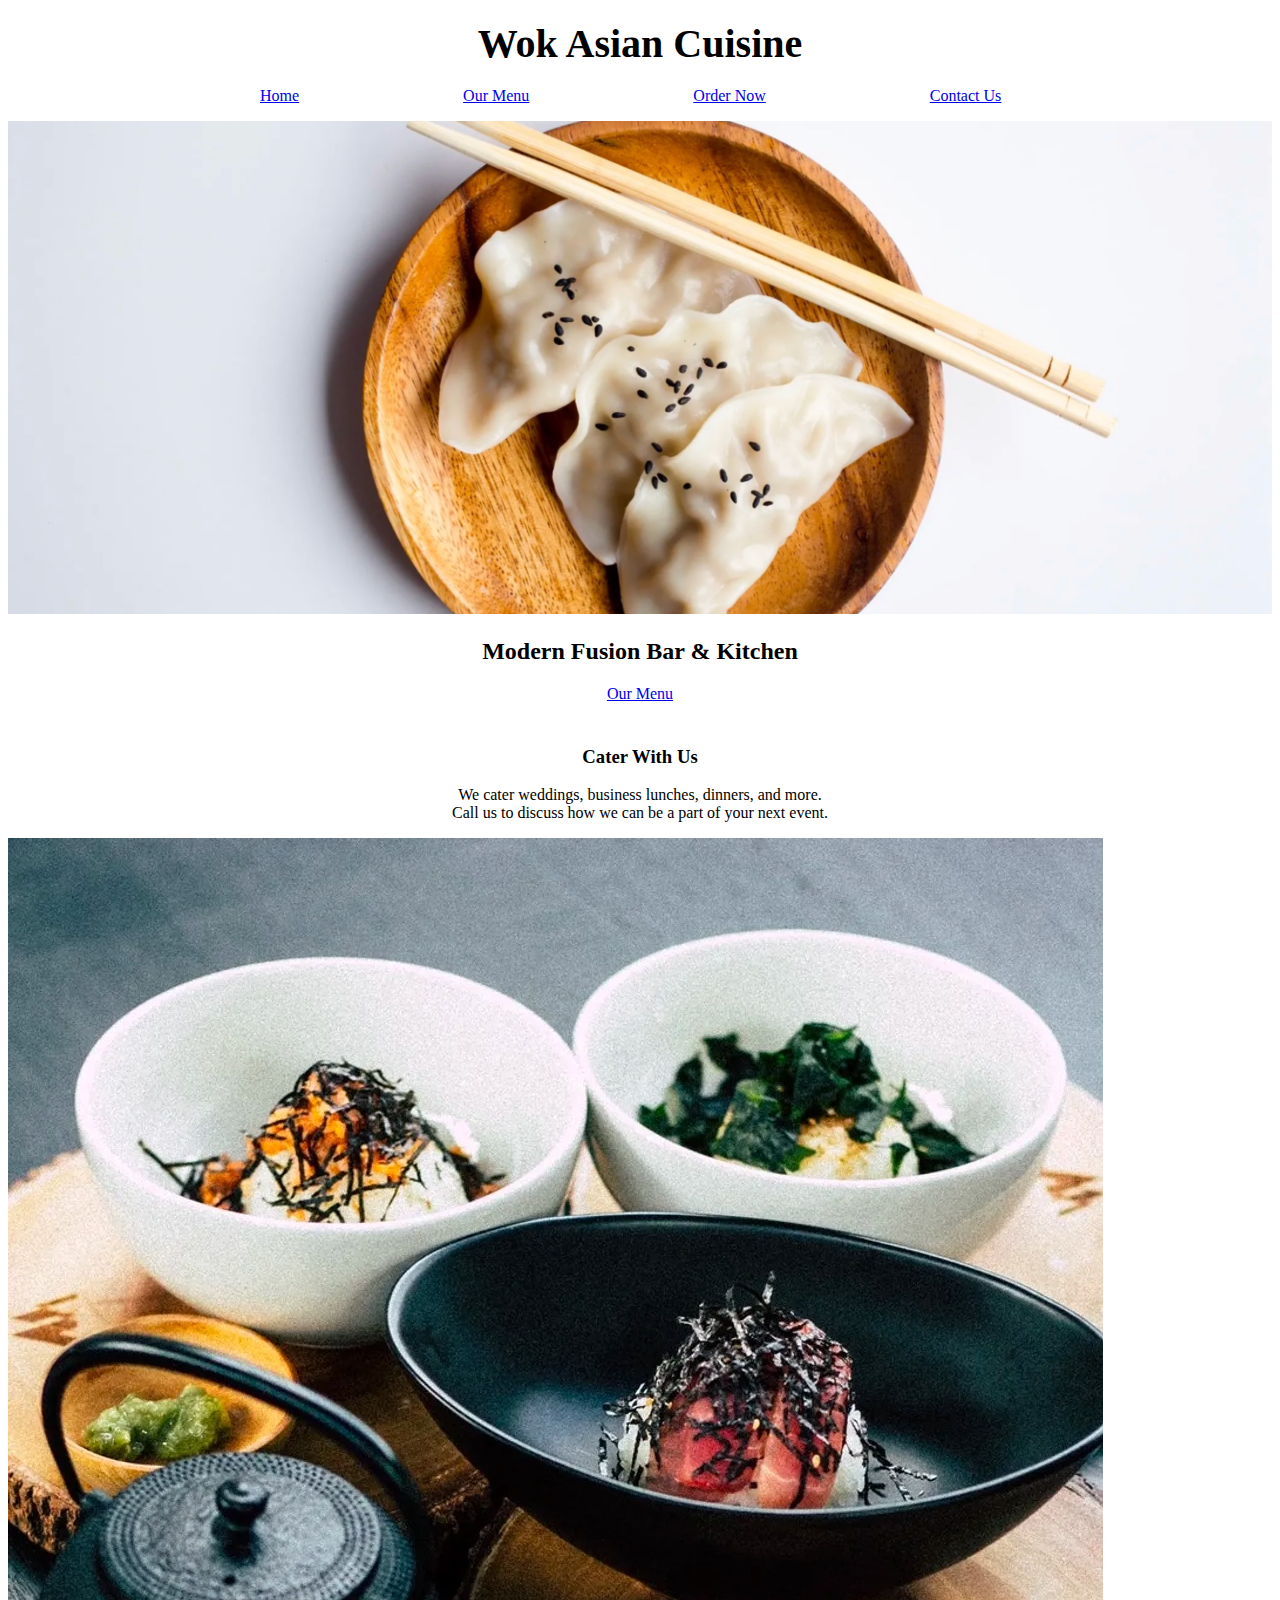
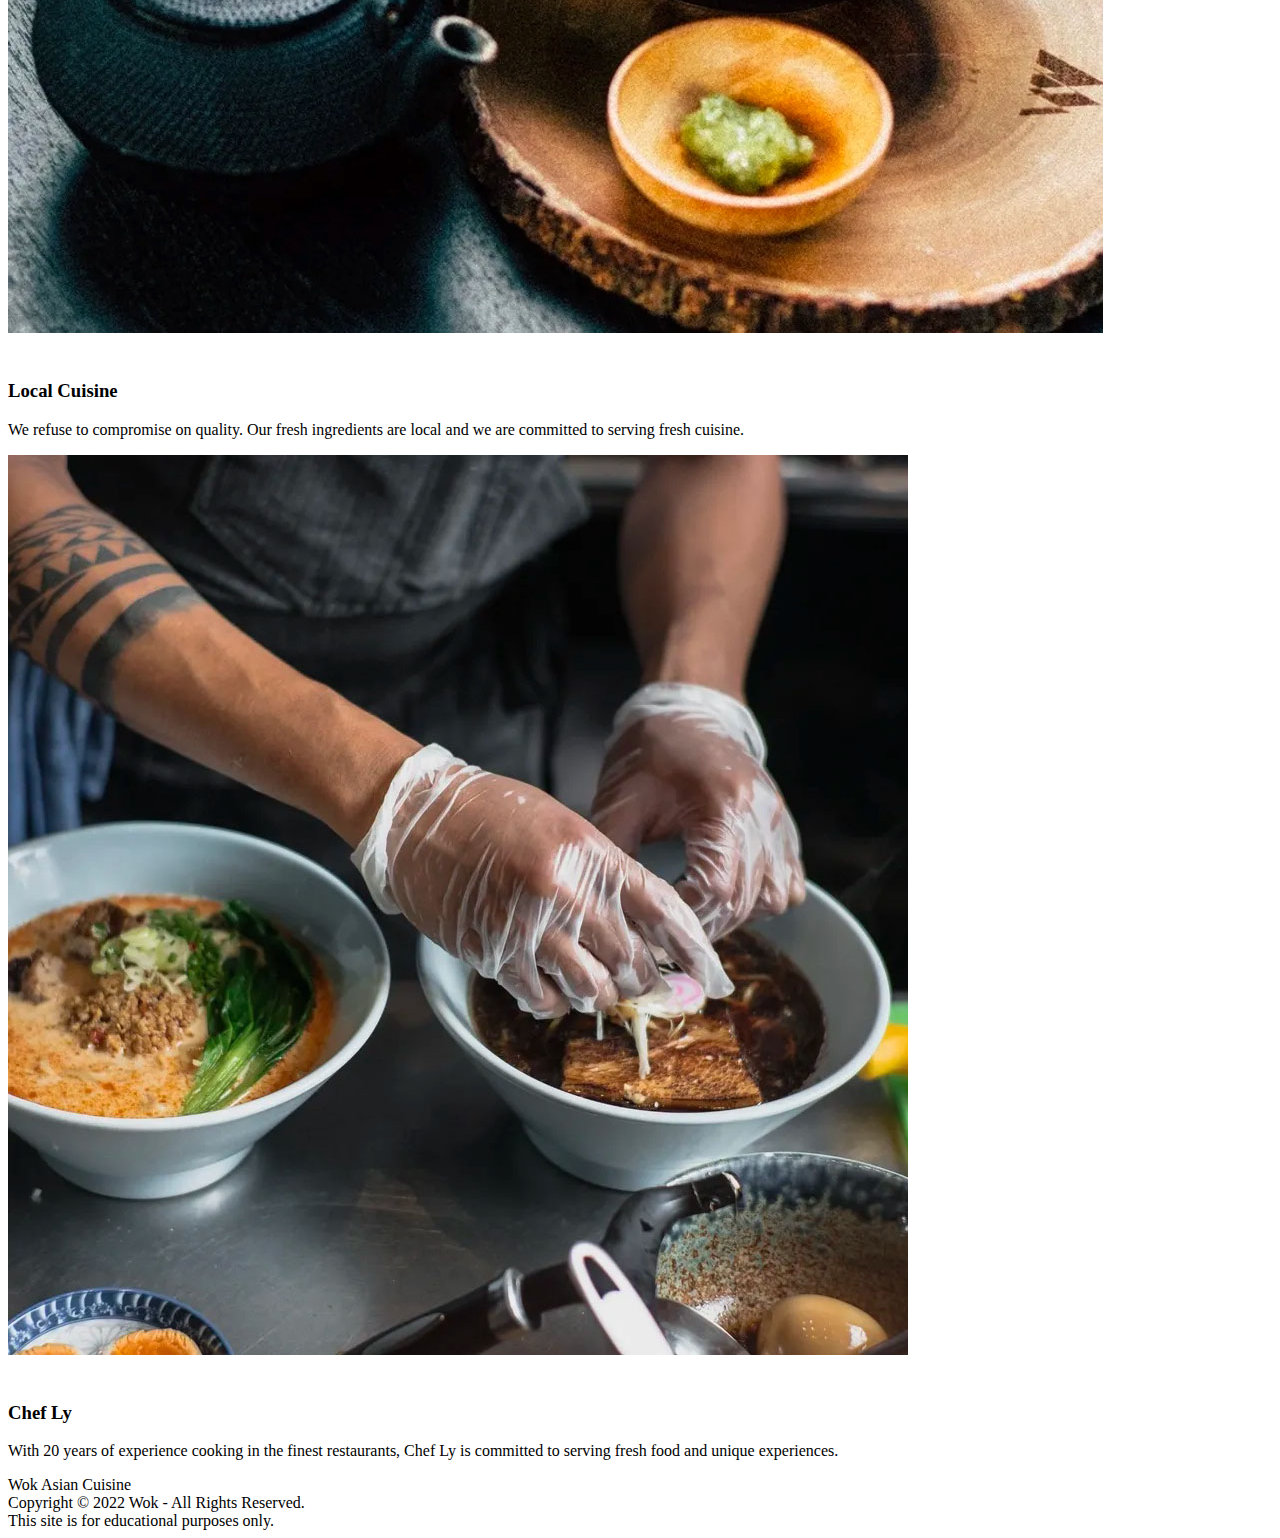
==== index.html @ 91d28e4e "Save Early, Save Often" ====
<!DOCTYPE html>
<html lang="en">
  <head>
    <link rel="stylesheet" href="styles.css" />
    <meta charset="UTF-8" />
    <meta http-equiv="X-UA-Compatible" content="IE=edge" />
    <meta name="viewport" content="width=device-width, initial-scale=1.0" />
    <meta name="author" content="Chris Berry" />
    <title>Wok Asian Cuisine</title>
  </head>
  <body>
    <header>
      <h1 class="centertext">Wok Asian Cuisine</h1>
      <nav>
        <ul>
          <li><a href="index.html">Home</a></li>
          <li><a href="#">Our Menu</a></li>
          <li><a href="#">Order Now</a></li>
          <li><a href="contacts.html">Contact Us</a></li>
        </ul>
      </nav>
    </header>
    <div id="grid-container">
      <main>
        <img
          src="/home-option-1/header-img.png "
          alt="Bowl Of Dumplings"
          id="modernimg"
        />

        <h2 id="modern" class="centertext">Modern Fusion Bar & Kitchen</h2>
        <p id="ourmenu" class="centertext">
          <a href="#" id="menu">Our Menu</a>
        </p>

        <h3 class="centertext">Cater With Us</h3>

        <p class="centertext">
          We cater weddings, business lunches, dinners, and more.
        </p>

        <p class="centertext" id="callus">
          Call us to discuss how we can be a part of your next event.
        </p>
        <section>
          <img
            src="/home-option-1/local.jpg"
            alt="Sushi on serving board"
            id="localimg"
          />
          <h3 id="local">Local Cuisine</h3>
          <p>
            We refuse to compromise on quality. Our fresh ingredients are local
            and we are committed to serving fresh cuisine.
          </p>
        </section>

        <section>
          <img
            src="/home-option-1/chef.jpg"
            alt="Chef flipping dough"
            id="chefimg"
          />
          <h3 id="chef">Chef Ly</h3>
          <p>
            With 20 years of experience cooking in the finest restaurants, Chef
            Ly is committed to serving fresh food and unique experiences.
          </p>
        </section>
      </main>
      <footer>
        Wok Asian Cuisine
        <br />Copyright © 2022 Wok - All Rights Reserved. <br />This site is for
        educational purposes only.
      </footer>
    </div>
  </body>
</html>
---- styles.css ----
* {
  /* border: 1px solid red; */
  font-family: serif;
}

h1 {
  margin: 20px auto;
  width: 330px;
  font-size: 2.5em;
}

nav {
  width: 1000px;
  margin: 0 auto;
}
nav ul li {
  display: inline-block;
  margin: 0px 80px;
}

h2 {
}

#modernimg {
  width: 100%;
}

h3 {
  padding-top: 1.5rem;
}

.centertext {
  text-align: center;
}

#callus {
  margin-top: -16px;
}
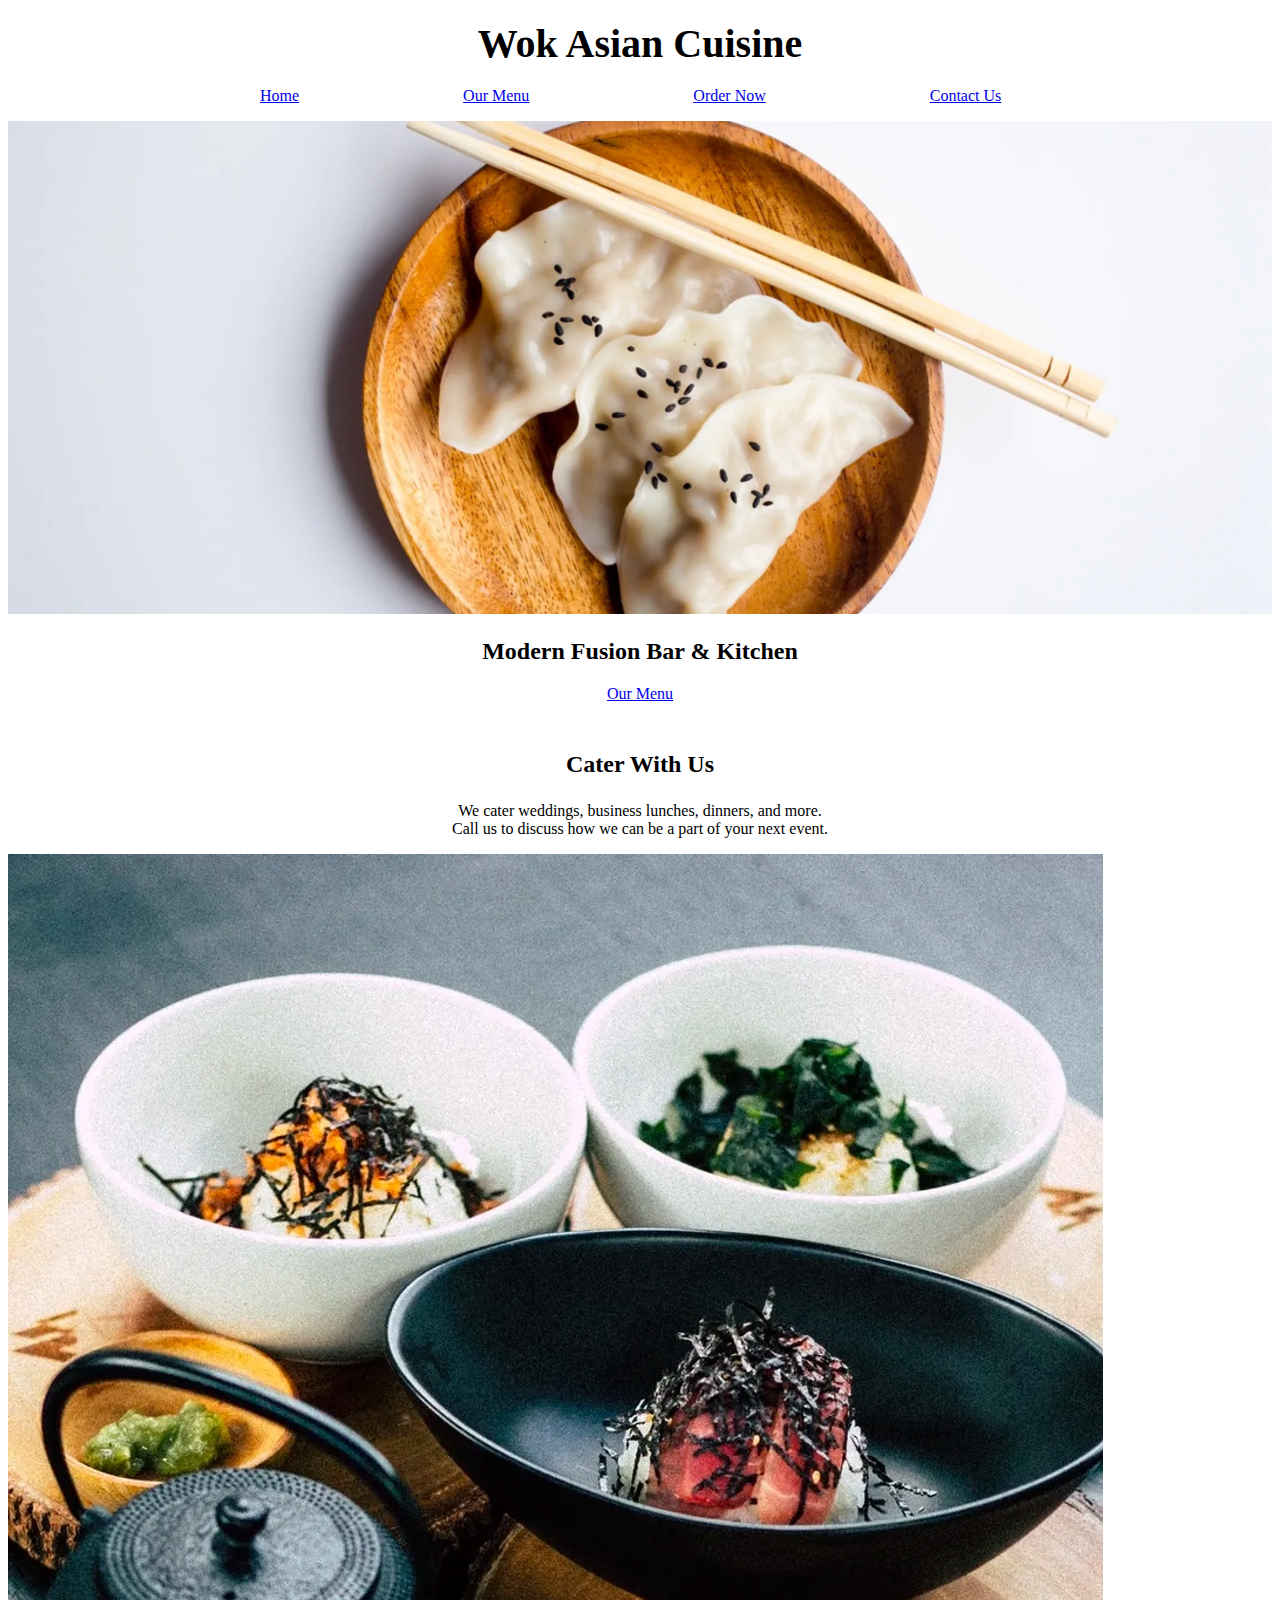
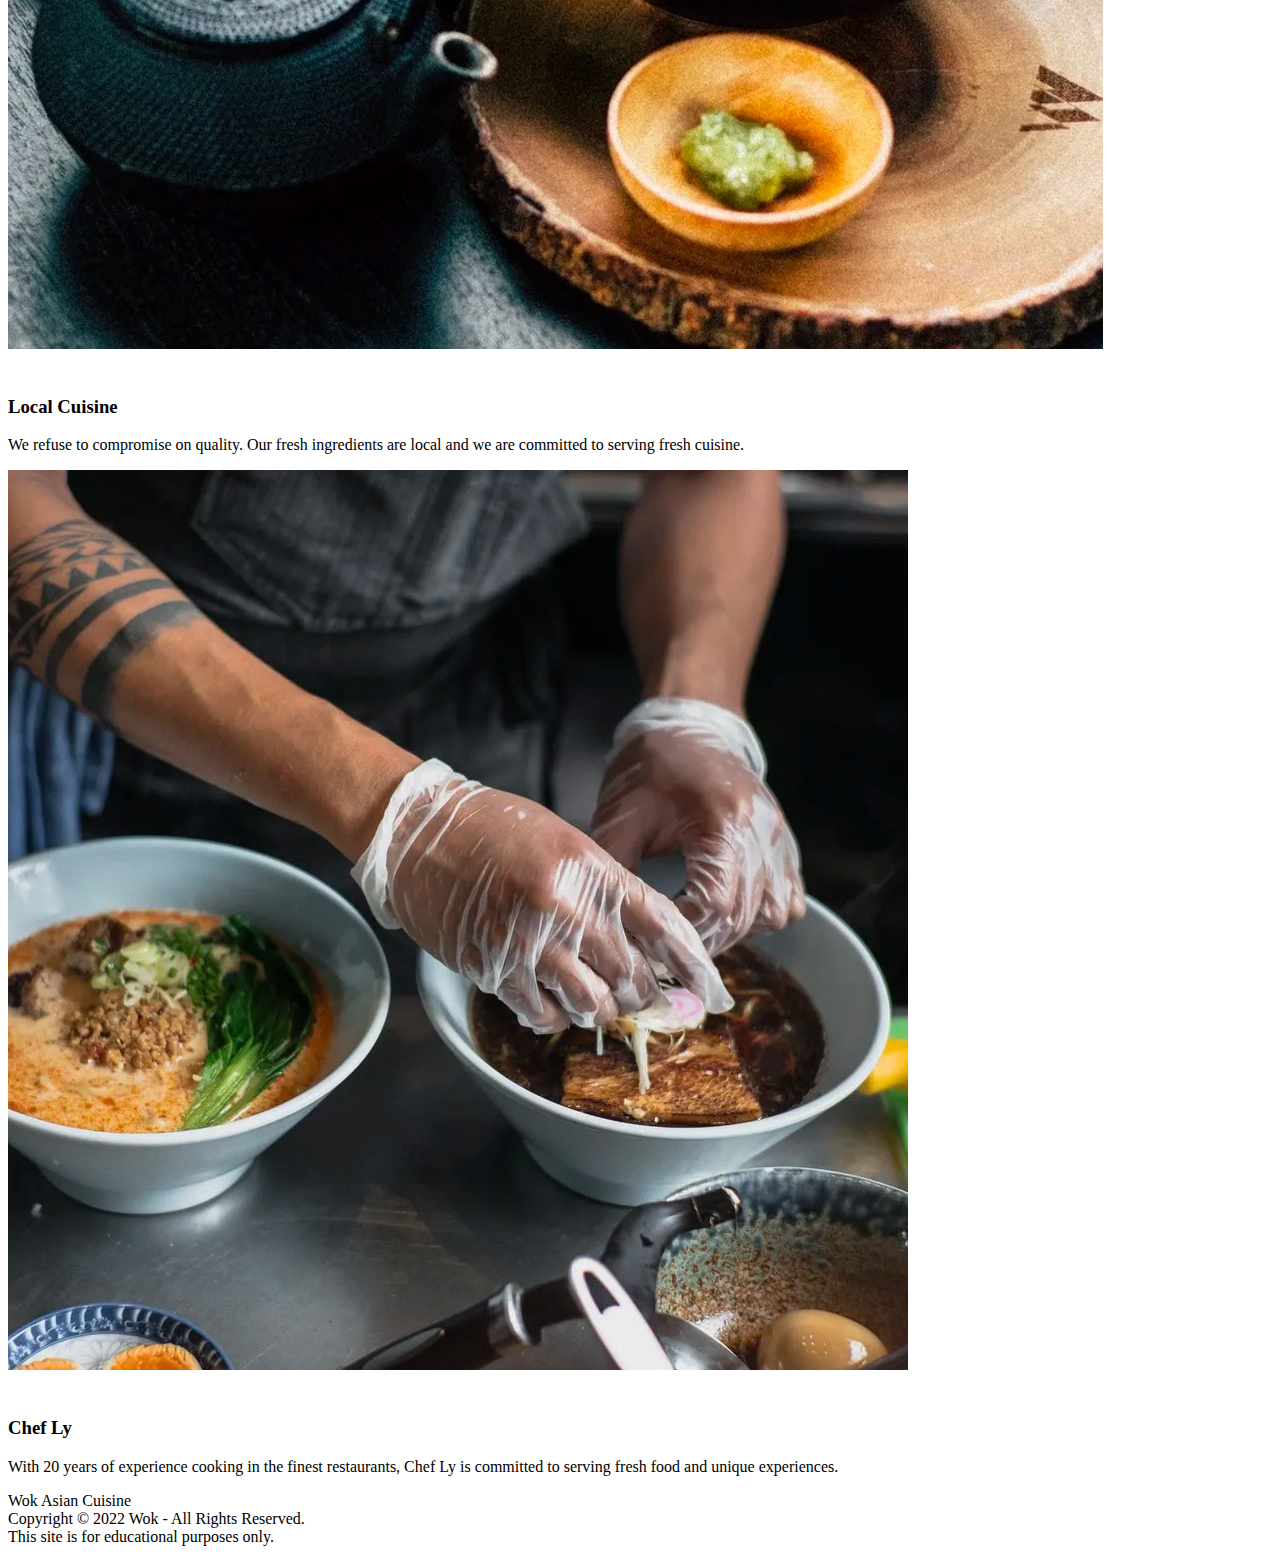
==== commit 6da1b340: "Cater Section Changes" ====
--- a/index.html
+++ b/index.html
@@ -33,7 +33,7 @@
           <a href="#" id="menu">Our Menu</a>
         </p>
 
-        <h3 class="centertext">Cater With Us</h3>
+        <h3 class="centertext" id="catertext">Cater With Us</h3>
 
         <p class="centertext">
           We cater weddings, business lunches, dinners, and more.
--- a/styles.css
+++ b/styles.css
@@ -36,3 +36,7 @@
 #callus {
   margin-top: -16px;
 }
+
+#catertext {
+  font-size: 1.5em;
+}
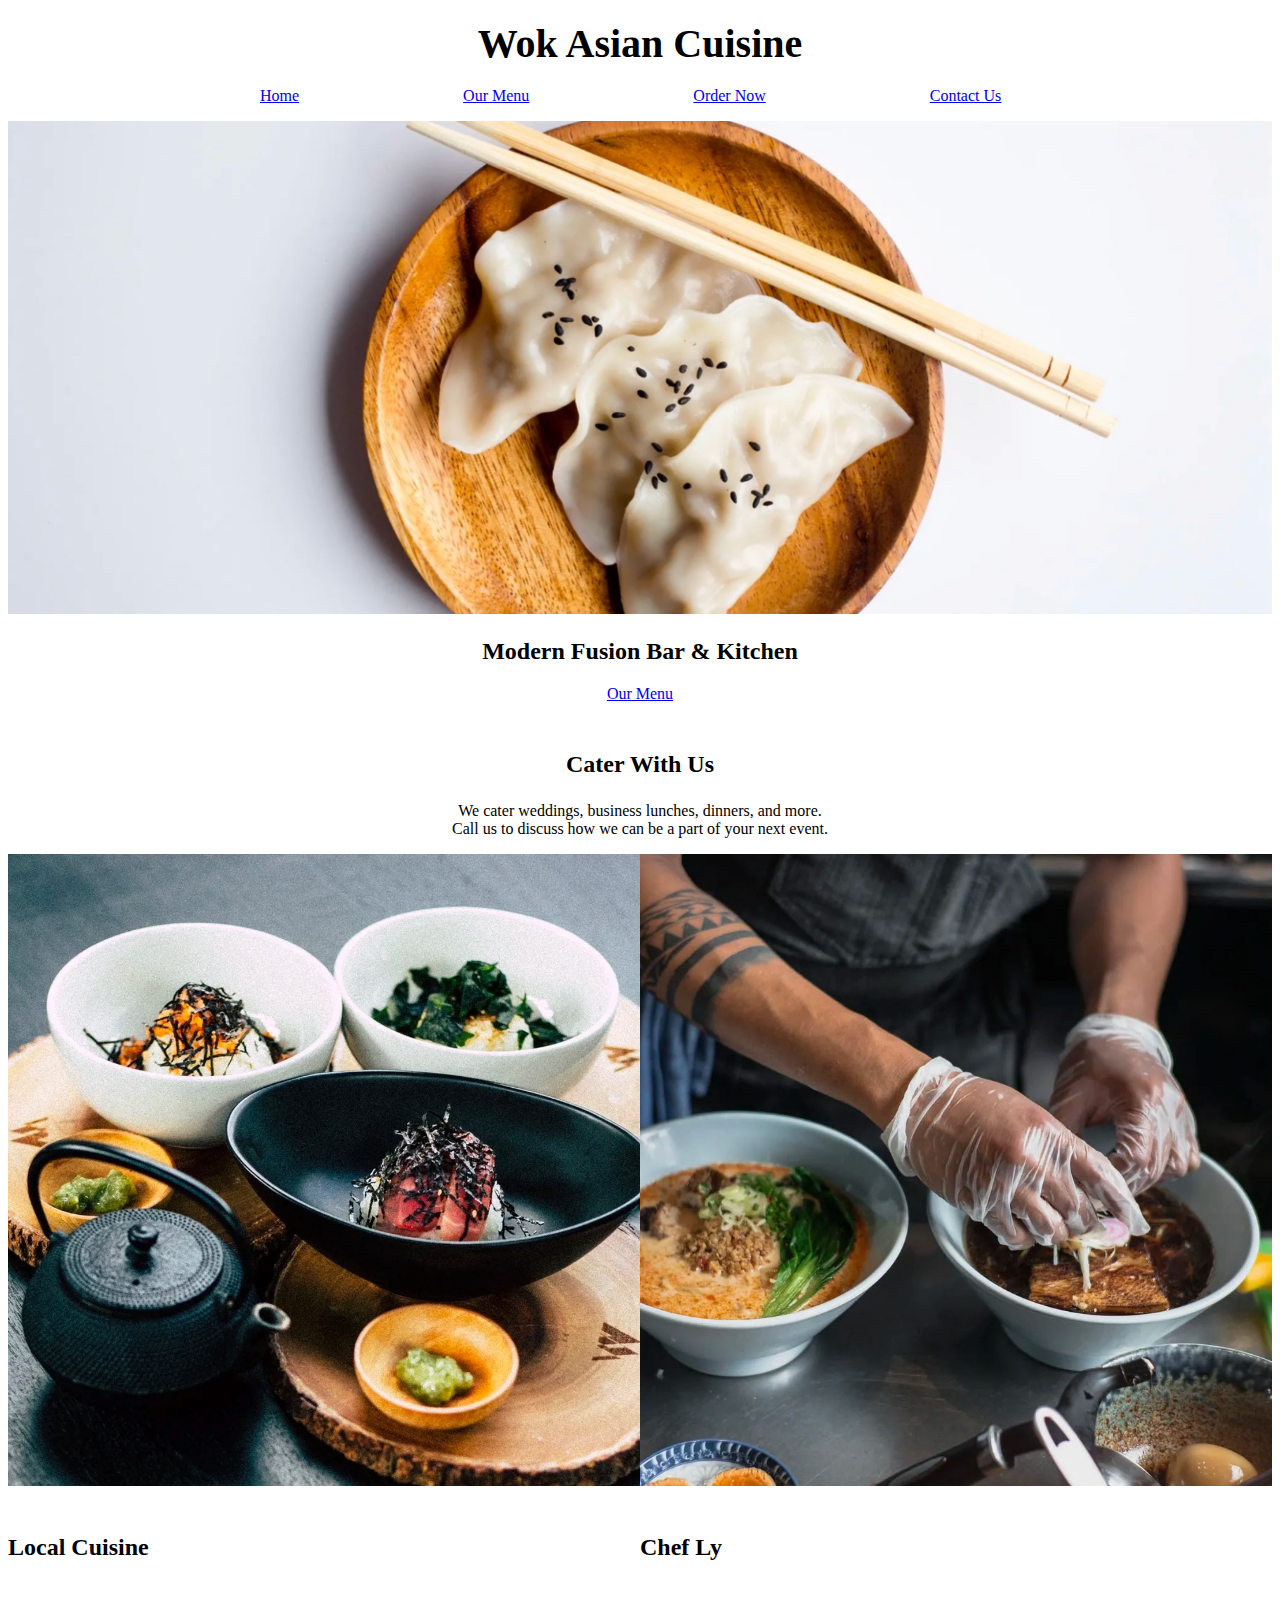
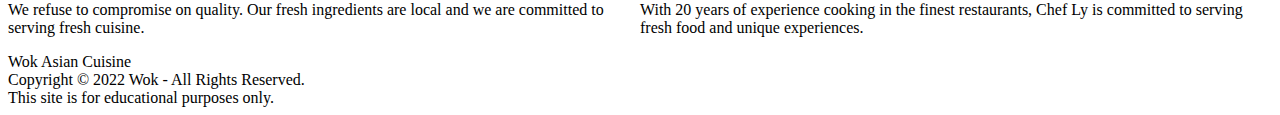
==== commit 5d5d9495: "Please don't lose all of this work." ====
--- a/index.html
+++ b/index.html
@@ -20,59 +20,61 @@
         </ul>
       </nav>
     </header>
-    <div id="grid-container">
-      <main>
-        <img
-          src="/home-option-1/header-img.png "
-          alt="Bowl Of Dumplings"
-          id="modernimg"
-        />
 
-        <h2 id="modern" class="centertext">Modern Fusion Bar & Kitchen</h2>
-        <p id="ourmenu" class="centertext">
-          <a href="#" id="menu">Our Menu</a>
-        </p>
+    <main>
+      <img
+        src="/home-option-1/header-img.png "
+        alt="Bowl Of Dumplings"
+        id="modernimg"
+      />
 
-        <h3 class="centertext" id="catertext">Cater With Us</h3>
+      <h2 id="modern" class="centertext">Modern Fusion Bar & Kitchen</h2>
+      <p id="ourmenu" class="centertext">
+        <a href="#" id="menu">Our Menu</a>
+      </p>
 
-        <p class="centertext">
-          We cater weddings, business lunches, dinners, and more.
-        </p>
+      <h3 class="centertext h3weight">Cater With Us</h3>
 
-        <p class="centertext" id="callus">
-          Call us to discuss how we can be a part of your next event.
-        </p>
-        <section>
+      <p class="centertext">
+        We cater weddings, business lunches, dinners, and more.
+      </p>
+
+      <p class="centertext" id="callus">
+        Call us to discuss how we can be a part of your next event.
+      </p>
+
+      <div id="flex-container">
+        <section id="local">
           <img
             src="/home-option-1/local.jpg"
             alt="Sushi on serving board"
             id="localimg"
           />
-          <h3 id="local">Local Cuisine</h3>
+          <h3 id="local" class="centertext h3weight">Local Cuisine</h3>
           <p>
             We refuse to compromise on quality. Our fresh ingredients are local
             and we are committed to serving fresh cuisine.
           </p>
         </section>
 
-        <section>
+        <section id="chef">
           <img
             src="/home-option-1/chef.jpg"
             alt="Chef flipping dough"
             id="chefimg"
           />
-          <h3 id="chef">Chef Ly</h3>
+          <h3 id="chef" class="centertext h3weight">Chef Ly</h3>
           <p>
             With 20 years of experience cooking in the finest restaurants, Chef
             Ly is committed to serving fresh food and unique experiences.
           </p>
         </section>
-      </main>
-      <footer>
-        Wok Asian Cuisine
-        <br />Copyright © 2022 Wok - All Rights Reserved. <br />This site is for
-        educational purposes only.
-      </footer>
-    </div>
+      </div>
+    </main>
+    <footer>
+      Wok Asian Cuisine
+      <br />Copyright © 2022 Wok - All Rights Reserved. <br />This site is for
+      educational purposes only.
+    </footer>
   </body>
 </html>
--- a/styles.css
+++ b/styles.css
@@ -37,6 +37,40 @@
   margin-top: -16px;
 }
 
-#catertext {
+.h3weight {
   font-size: 1.5em;
 }
+
+#flex-container {
+  display: flex;
+  max-width: 1345px;
+  margin: 0 auto;
+}
+
+#local {
+  /* flex: left; */
+  max-width: 50%;
+  display: inline-block;
+}
+
+#chef {
+  /* flex: right; */
+  max-width: 50%;
+  display: inline-block;
+}
+
+#local img {
+  max-width: 100%;
+  display: block;
+  max-height: 900px;
+}
+
+#chef img {
+  max-width: 100%;
+  display: block;
+  max-height: 900px;
+}
+
+section h3 {
+  display: block;
+}
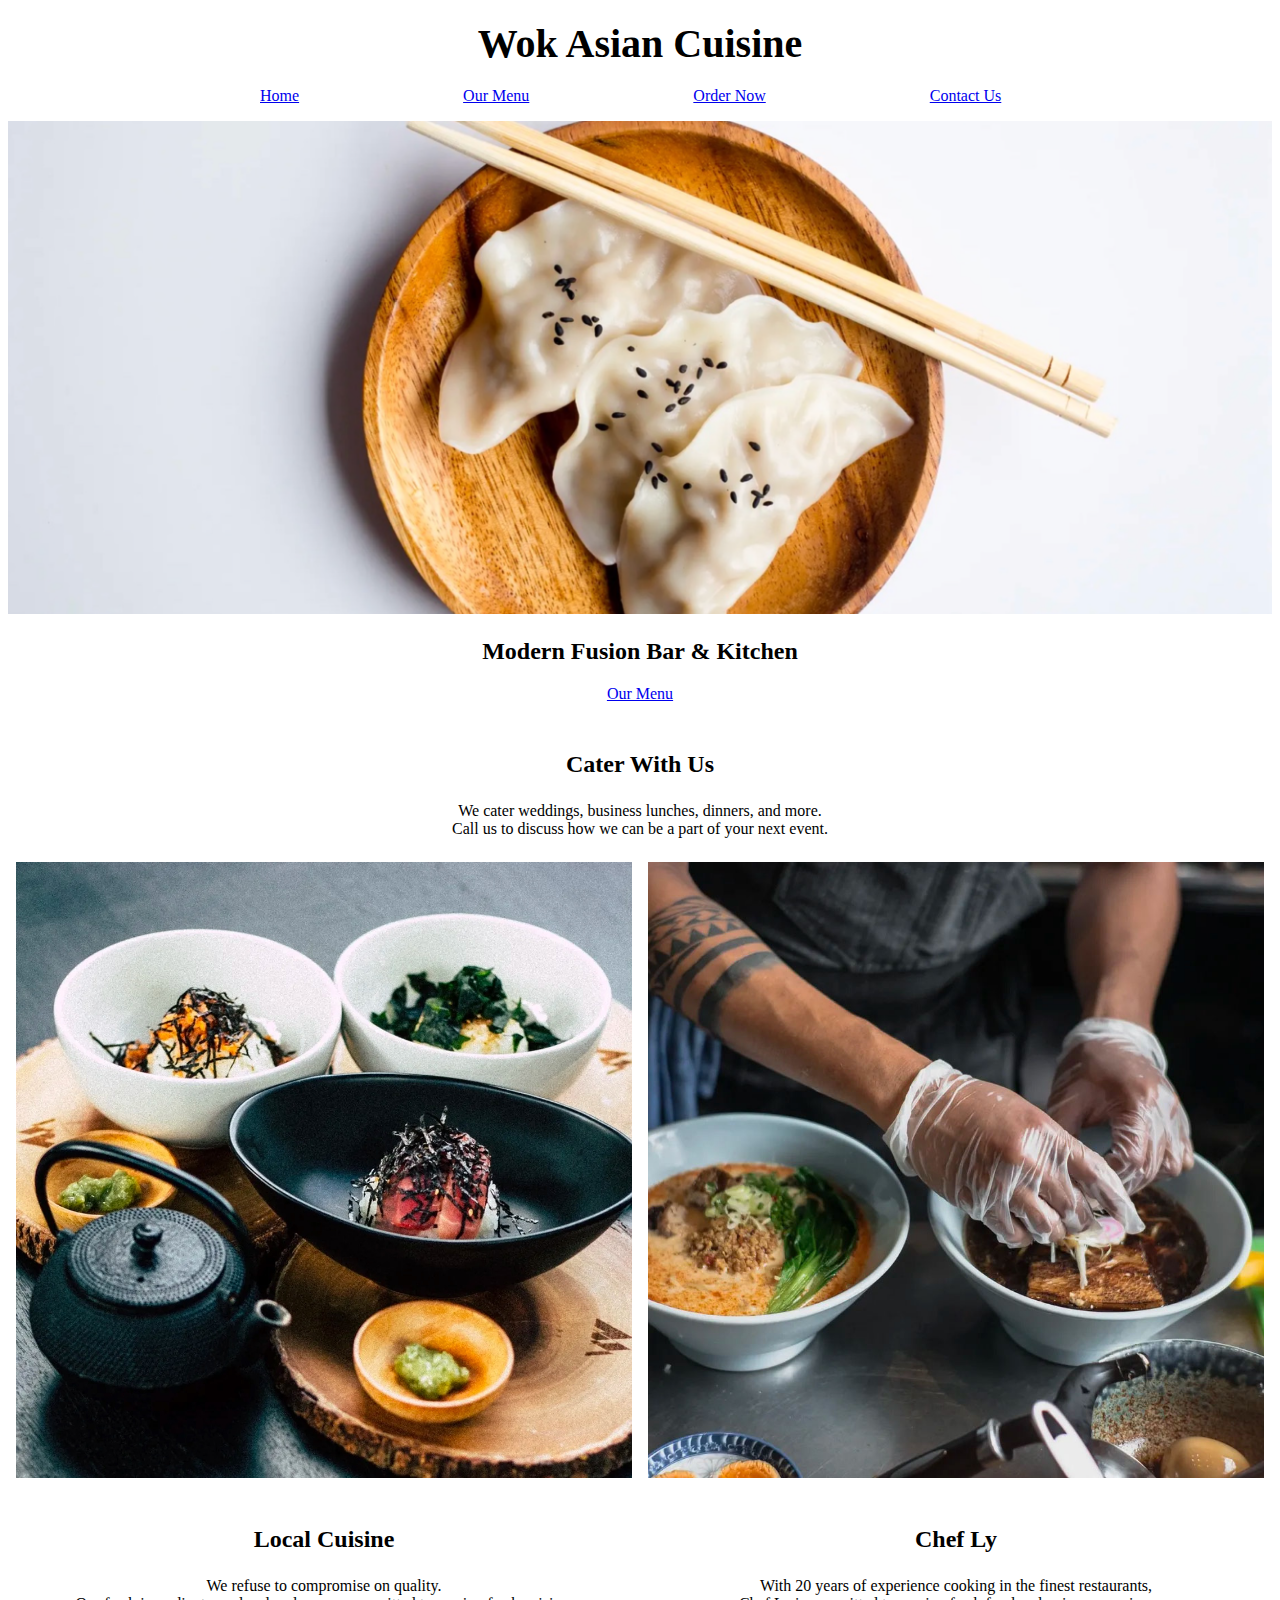
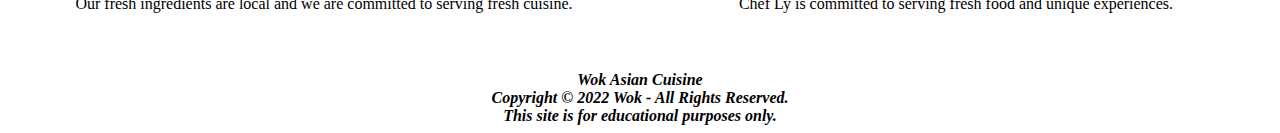
==== commit a86613c2: "Guy is mean" ====
--- a/index.html
+++ b/index.html
@@ -43,7 +43,7 @@
         Call us to discuss how we can be a part of your next event.
       </p>
 
-      <div id="flex-container">
+      <div id="container">
         <section id="local">
           <img
             src="/home-option-1/local.jpg"
@@ -51,9 +51,10 @@
             id="localimg"
           />
           <h3 id="local" class="centertext h3weight">Local Cuisine</h3>
+          <p>We refuse to compromise on quality.</p>
           <p>
-            We refuse to compromise on quality. Our fresh ingredients are local
-            and we are committed to serving fresh cuisine.
+            Our fresh ingredients are local and we are committed to serving
+            fresh cuisine.
           </p>
         </section>
 
@@ -64,9 +65,9 @@
             id="chefimg"
           />
           <h3 id="chef" class="centertext h3weight">Chef Ly</h3>
+          <p>With 20 years of experience cooking in the finest restaurants,</p>
           <p>
-            With 20 years of experience cooking in the finest restaurants, Chef
-            Ly is committed to serving fresh food and unique experiences.
+            Chef Ly is committed to serving fresh food and unique experiences.
           </p>
         </section>
       </div>
--- a/styles.css
+++ b/styles.css
@@ -41,9 +41,9 @@
   font-size: 1.5em;
 }
 
-#flex-container {
+#container {
   display: flex;
-  max-width: 1345px;
+  max-width: 1400px;
   margin: 0 auto;
 }
 
@@ -59,18 +59,30 @@
   display: inline-block;
 }
 
-#local img {
+#container section img {
   max-width: 100%;
   display: block;
   max-height: 900px;
 }
 
-#chef img {
+#container section h3 {
+  display: block;
   max-width: 100%;
-  display: block;
-  max-height: 900px;
 }
 
-section h3 {
-  display: block;
+#container section {
+  margin: 8px;
 }
+
+#container section p {
+  max-width: 100%;
+  margin: 0;
+  text-align: center;
+}
+
+footer {
+  text-align: center;
+  padding-top: 50px;
+  font-weight: bold;
+  font-style: italic;
+}
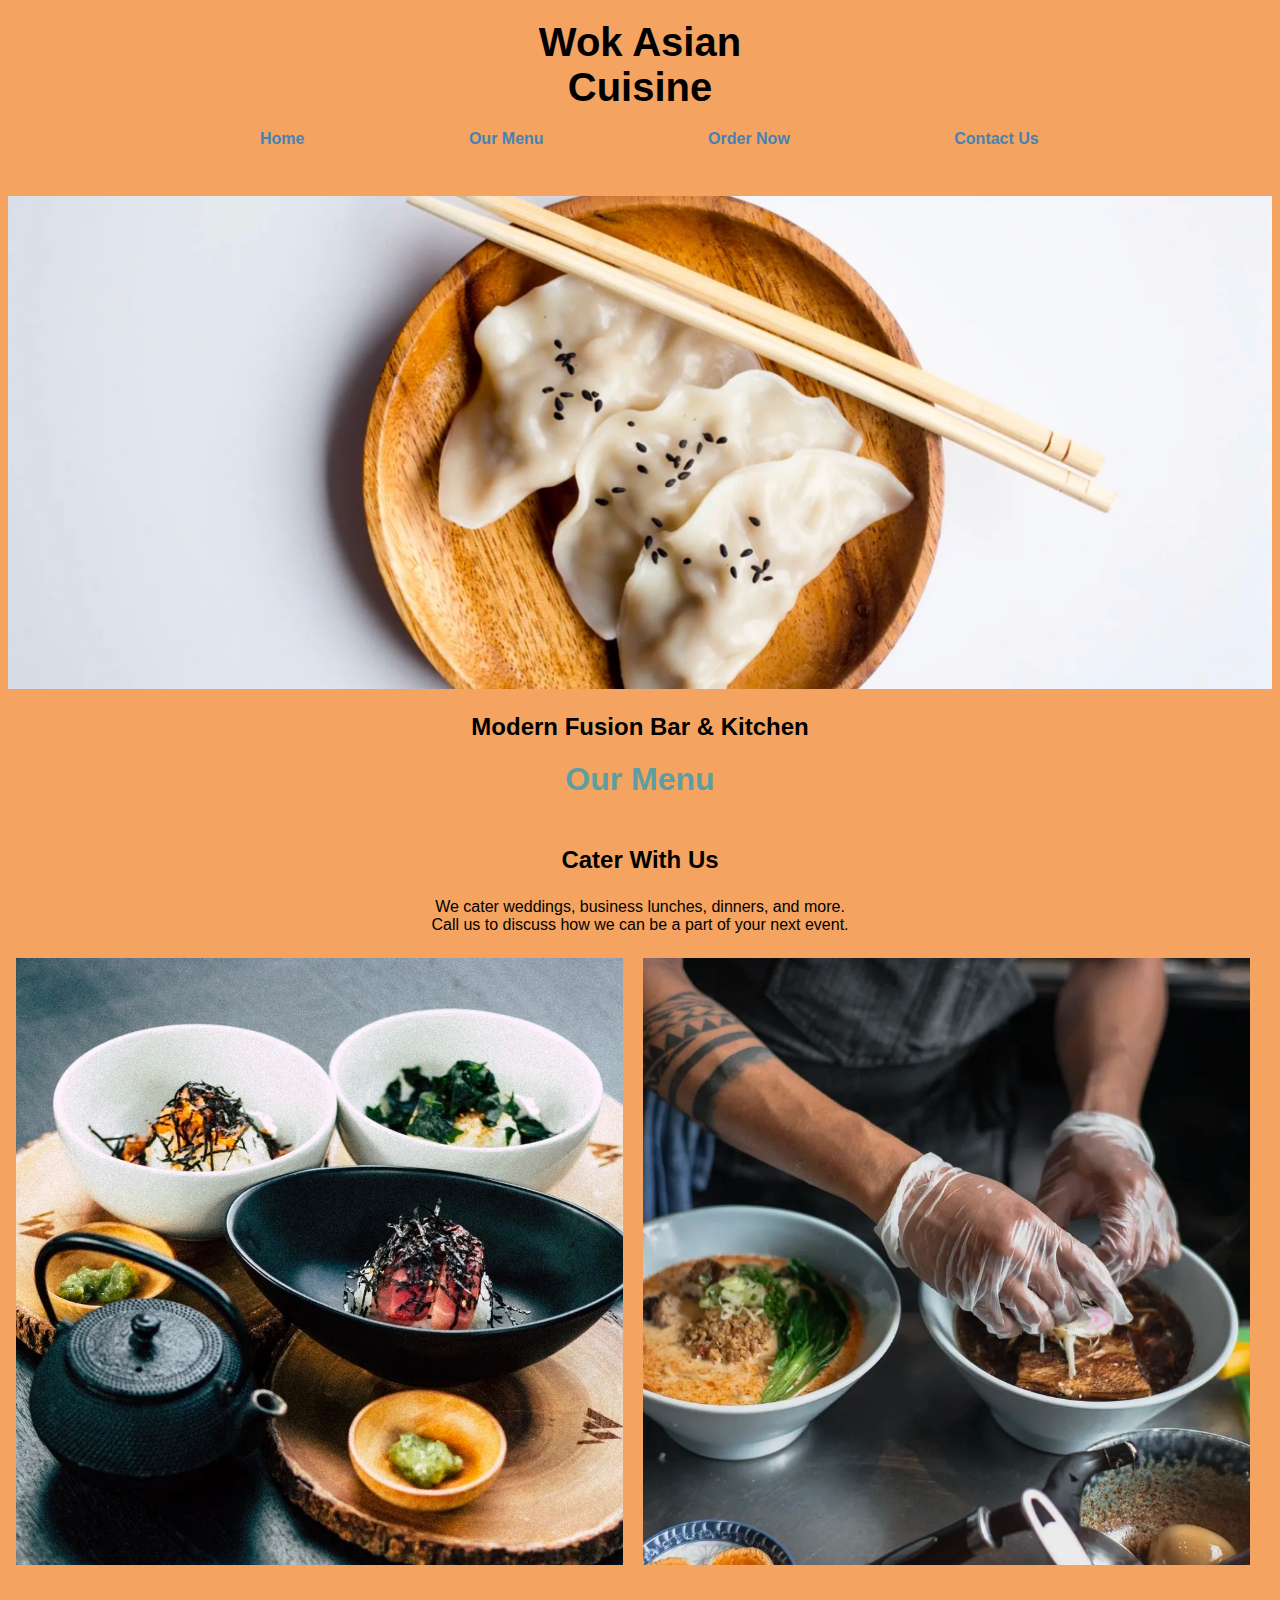
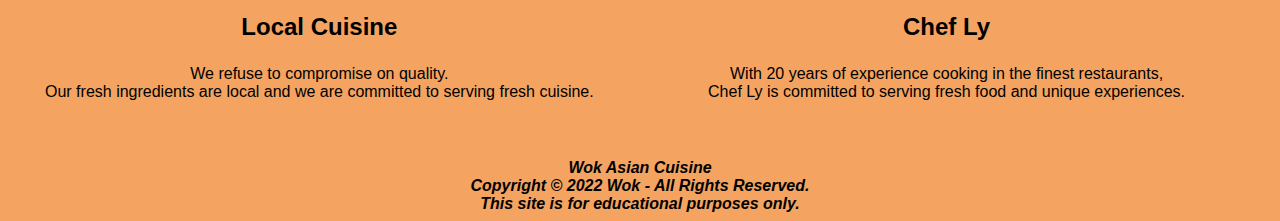
==== commit c842d06f: "Continuing changes" ====
--- a/index.html
+++ b/index.html
@@ -20,30 +20,29 @@
         </ul>
       </nav>
     </header>
+    <div id="container">
+      <main>
+        <img
+          src="/home-option-1/header-img.png "
+          alt="Bowl Of Dumplings"
+          id="modernimg"
+        />
 
-    <main>
-      <img
-        src="/home-option-1/header-img.png "
-        alt="Bowl Of Dumplings"
-        id="modernimg"
-      />
+        <h2 id="modern" class="centertext">Modern Fusion Bar & Kitchen</h2>
+        <p id="ourmenu" class="centertext">
+          <a href="#" id="menu">Our Menu</a>
+        </p>
 
-      <h2 id="modern" class="centertext">Modern Fusion Bar & Kitchen</h2>
-      <p id="ourmenu" class="centertext">
-        <a href="#" id="menu">Our Menu</a>
-      </p>
+        <h3 class="centertext h3weight">Cater With Us</h3>
 
-      <h3 class="centertext h3weight">Cater With Us</h3>
+        <p class="centertext">
+          We cater weddings, business lunches, dinners, and more.
+        </p>
 
-      <p class="centertext">
-        We cater weddings, business lunches, dinners, and more.
-      </p>
+        <p class="centertext" id="callus">
+          Call us to discuss how we can be a part of your next event.
+        </p>
 
-      <p class="centertext" id="callus">
-        Call us to discuss how we can be a part of your next event.
-      </p>
-
-      <div id="container">
         <section id="local">
           <img
             src="/home-option-1/local.jpg"
@@ -70,8 +69,8 @@
             Chef Ly is committed to serving fresh food and unique experiences.
           </p>
         </section>
-      </div>
-    </main>
+      </main>
+    </div>
     <footer>
       Wok Asian Cuisine
       <br />Copyright © 2022 Wok - All Rights Reserved. <br />This site is for
--- a/styles.css
+++ b/styles.css
@@ -1,6 +1,7 @@
 * {
   /* border: 1px solid red; */
-  font-family: serif;
+  font-family: "Franklin Gothic Medium", "Arial Narrow", Arial, sans-serif;
+  background-color: sandybrown;
 }
 
 h1 {
@@ -11,20 +12,42 @@
 
 nav {
   width: 1000px;
+  border: 0;
   margin: 0 auto;
+}
+
+nav ul {
+  display: block;
+  height: 50px;
 }
 nav ul li {
   display: inline-block;
   margin: 0px 80px;
+  height: 100%;
 }
 
-h2 {
+nav a:hover {
+  background-color: black;
+}
+
+nav a {
+  display: block;
+  font-weight: bold;
+  margin: 0;
+  color: steelblue;
+  text-decoration: none;
 }
 
 #modernimg {
   width: 100%;
 }
 
+#menu {
+  text-decoration: none;
+  font-weight: bolder;
+  color: cadetblue;
+  font-size: 2em;
+}
 h3 {
   padding-top: 1.5rem;
 }
@@ -43,20 +66,8 @@
 
 #container {
   display: flex;
-  max-width: 1400px;
+  max-width: 1280px;
   margin: 0 auto;
-}
-
-#local {
-  /* flex: left; */
-  max-width: 50%;
-  display: inline-block;
-}
-
-#chef {
-  /* flex: right; */
-  max-width: 50%;
-  display: inline-block;
 }
 
 #container section img {
@@ -72,6 +83,8 @@
 
 #container section {
   margin: 8px;
+  max-width: 48%;
+  display: inline-block;
 }
 
 #container section p {
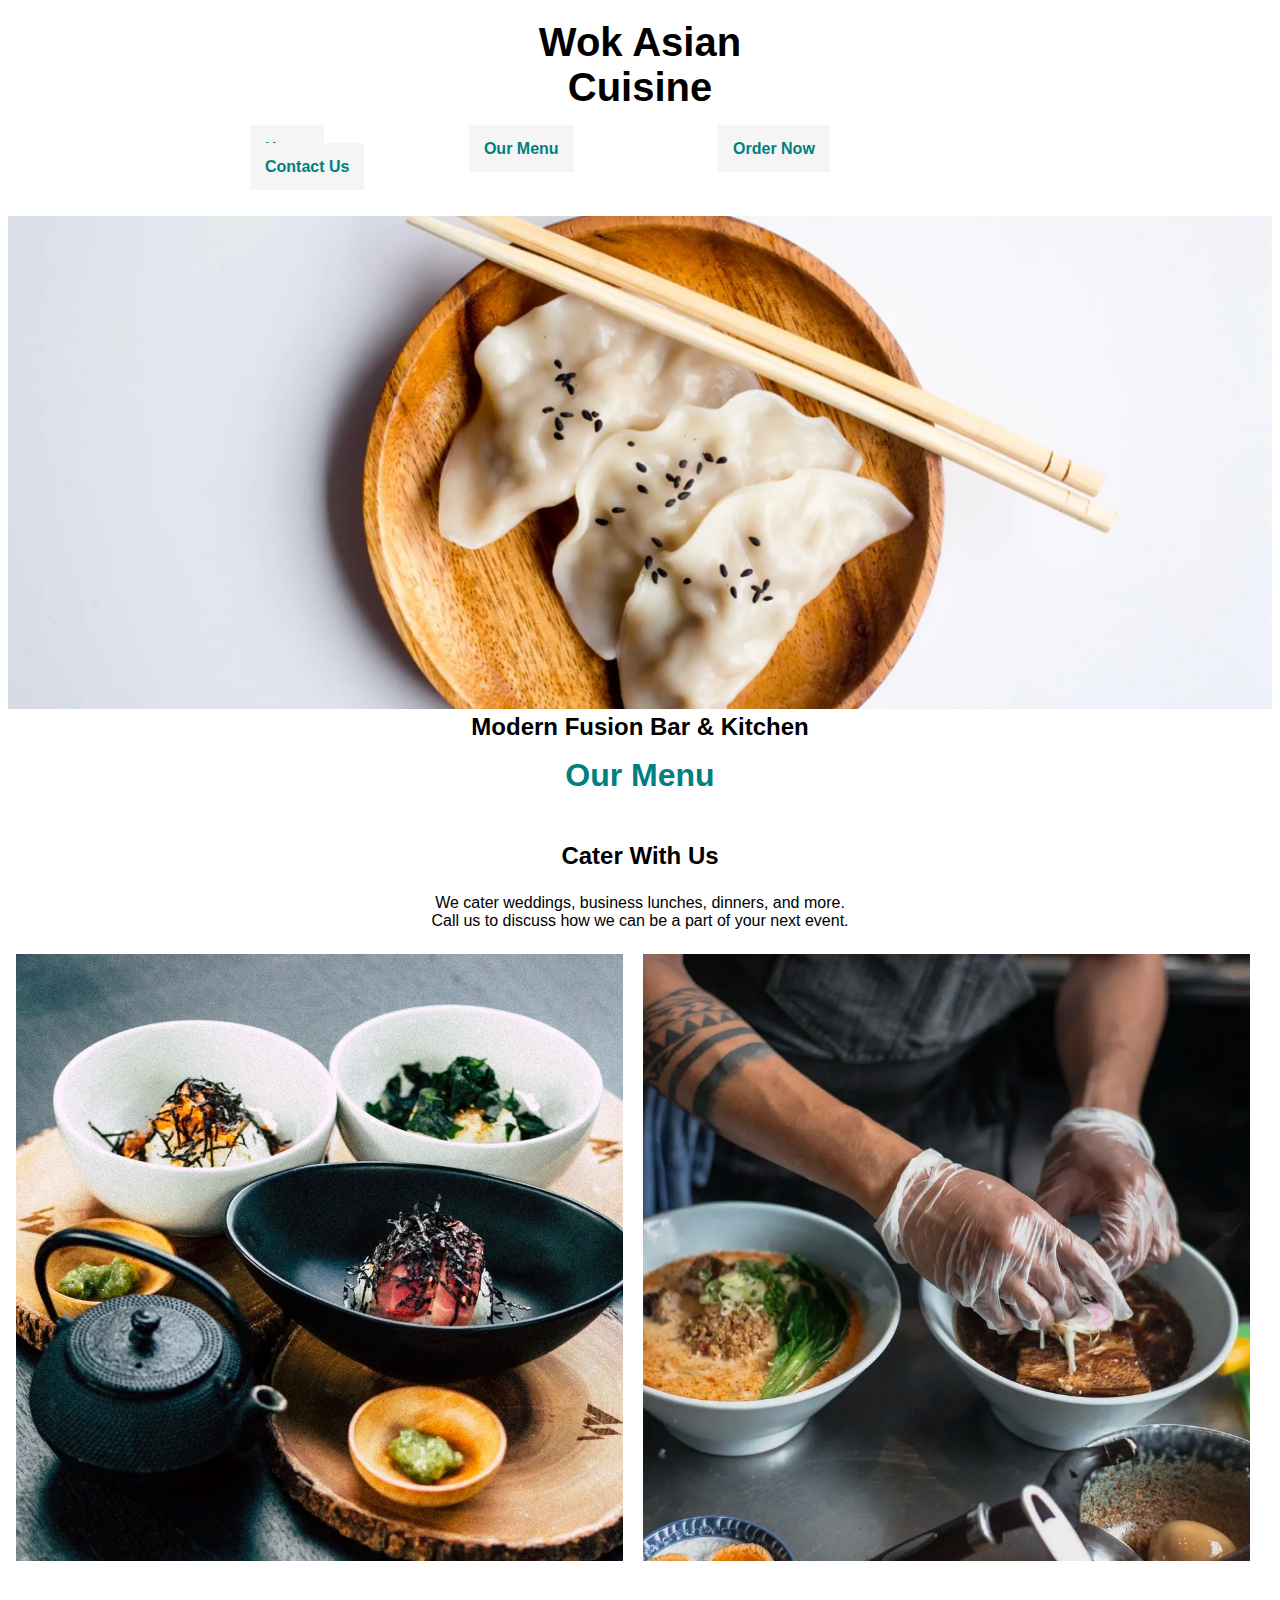
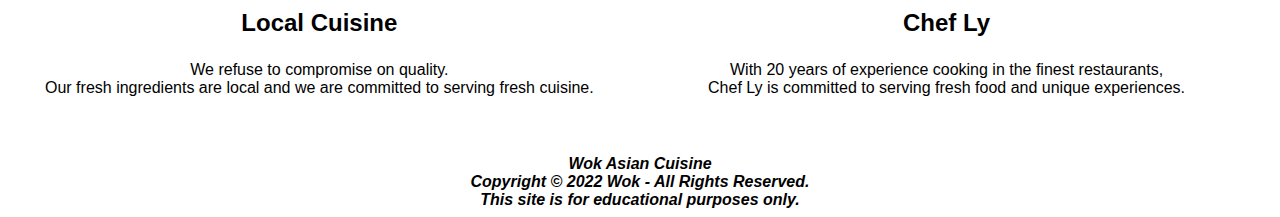
==== commit d118510e: "Pushing it good." ====
--- a/index.html
+++ b/index.html
@@ -13,10 +13,10 @@
       <h1 class="centertext">Wok Asian Cuisine</h1>
       <nav>
         <ul>
-          <li><a href="index.html">Home</a></li>
+          <li class="activetab"><a href="index.html">Home</a></li>
           <li><a href="#">Our Menu</a></li>
           <li><a href="#">Order Now</a></li>
-          <li><a href="contacts.html">Contact Us</a></li>
+          <li><a href="contact.html">Contact Us</a></li>
         </ul>
       </nav>
     </header>
@@ -49,7 +49,7 @@
             alt="Sushi on serving board"
             id="localimg"
           />
-          <h3 id="local" class="centertext h3weight">Local Cuisine</h3>
+          <h3 class="centertext h3weight">Local Cuisine</h3>
           <p>We refuse to compromise on quality.</p>
           <p>
             Our fresh ingredients are local and we are committed to serving
@@ -63,7 +63,7 @@
             alt="Chef flipping dough"
             id="chefimg"
           />
-          <h3 id="chef" class="centertext h3weight">Chef Ly</h3>
+          <h3 class="centertext h3weight">Chef Ly</h3>
           <p>With 20 years of experience cooking in the finest restaurants,</p>
           <p>
             Chef Ly is committed to serving fresh food and unique experiences.
--- a/styles.css
+++ b/styles.css
@@ -1,9 +1,15 @@
 * {
-  /* border: 1px solid red; */
   font-family: "Franklin Gothic Medium", "Arial Narrow", Arial, sans-serif;
-  background-color: sandybrown;
-}
-
+  box-sizing: border-box;
+}
+
+#contactmain {
+  background-image: url("/contact-page/contact-img-optional2.jpg");
+}
+
+.activetab {
+  background-color: red;
+}
 h1 {
   margin: 20px auto;
   width: 330px;
@@ -13,29 +19,26 @@
 nav {
   width: 1000px;
   border: 0;
-  margin: 0 auto;
-}
-
-nav ul {
-  display: block;
-  height: 50px;
-}
+  margin: 30px auto 40px auto;
+}
+
+
 nav ul li {
   display: inline-block;
-  margin: 0px 80px;
-  height: 100%;
+  margin: 0px 70px;
 }
 
 nav a:hover {
-  background-color: black;
+  color: red;
 }
 
 nav a {
-  display: block;
   font-weight: bold;
   margin: 0;
-  color: steelblue;
+  color: teal;
   text-decoration: none;
+   background-color: whitesmoke;
+   padding: 15px;
 }
 
 #modernimg {
@@ -45,9 +48,15 @@
 #menu {
   text-decoration: none;
   font-weight: bolder;
-  color: cadetblue;
+  color: teal;
   font-size: 2em;
 }
+
+h2 {
+  text-align: center;
+  margin: 0 auto;
+}
+
 h3 {
   padding-top: 1.5rem;
 }
@@ -99,3 +108,146 @@
   font-weight: bold;
   font-style: italic;
 }
+
+/* Form Styles */
+
+* {
+  box-sizing: border-box;
+}
+
+form {
+  background-color: teal;
+  width: 350px;
+  margin: 16px auto;
+  padding: 16px;
+  color: #363432;
+  border-radius: 4px;
+}
+
+form input,
+label,
+select,
+textarea {
+  display: block;
+  width: 100%;
+}
+
+form label {
+  padding: 0px 0px 4px 16px;
+}
+
+form input,
+select,
+textarea {
+  padding: 10px;
+  font-size: 16px;
+  margin-bottom: 24px;
+  border-radius: 4px;
+}
+
+form fieldset {
+  margin-bottom: 24px;
+  border: 4px solid #363432;
+  display: grid;
+  grid-template-columns: 1fr;
+  row-gap: 8px;
+}
+
+form fieldset legend {
+  font-weight: bold;
+}
+
+form fieldset label {
+  margin-left: 0px;
+}
+
+form button {
+  background-color: #196774;
+  color: white;
+  border: none;
+  font: 18px bold;
+  box-shadow: -6px 6px 10px #363432;
+}
+
+form input:invalid,
+select:invalid,
+textarea:invalid {
+  border: 4px solid #ef6024;
+  box-shadow: -6px 6px 10px #363432;
+}
+
+form input:focus,
+select:focus,
+textarea:focus {
+  outline: 3px solid #196774;
+}
+
+form button:focus {
+  outline: 3px solid #ef6024;
+}
+
+form button:hover {
+  box-shadow: -3px 3px 5px #363432;
+}
+
+input[type="radio"] + label {
+  cursor: pointer;
+  display: flex;
+  align-items: center;
+}
+
+input[type="radio"] {
+  appearance: none;
+  margin: 0;
+  padding: 0;
+  border: none;
+  font-size: 0;
+  border-radius: 0;
+}
+
+input[type="radio"] + label::before {
+  content: "\00a0";
+  /* Non-breaking space */
+  font-size: 2.25em;
+  line-height: 0.65;
+  border-radius: 50%;
+  display: inline-block;
+  height: 20px;
+  width: 22px;
+  text-align: center;
+  margin-right: 16px;
+  border: 2px solid teal;
+  /* Push focus shadow away */
+  background-color: teal;
+  padding-bottom: 2px;
+}
+
+input[type="radio"]:checked + label::before {
+  content: "\2022";
+  color: #fff;
+  background: #196774;
+}
+
+input[type="radio"]:focus {
+  outline: none;
+}
+
+input[type="radio"]:focus + label::before {
+  box-shadow: 0 0 0 2px #196774;
+}
+
+label {
+  background-color: teal;
+}
+
+#contactemail {
+  background-color: white;
+}
+
+#contactphone {
+  background-color: white;
+}
+
+legend {
+  background-color: teal;
+
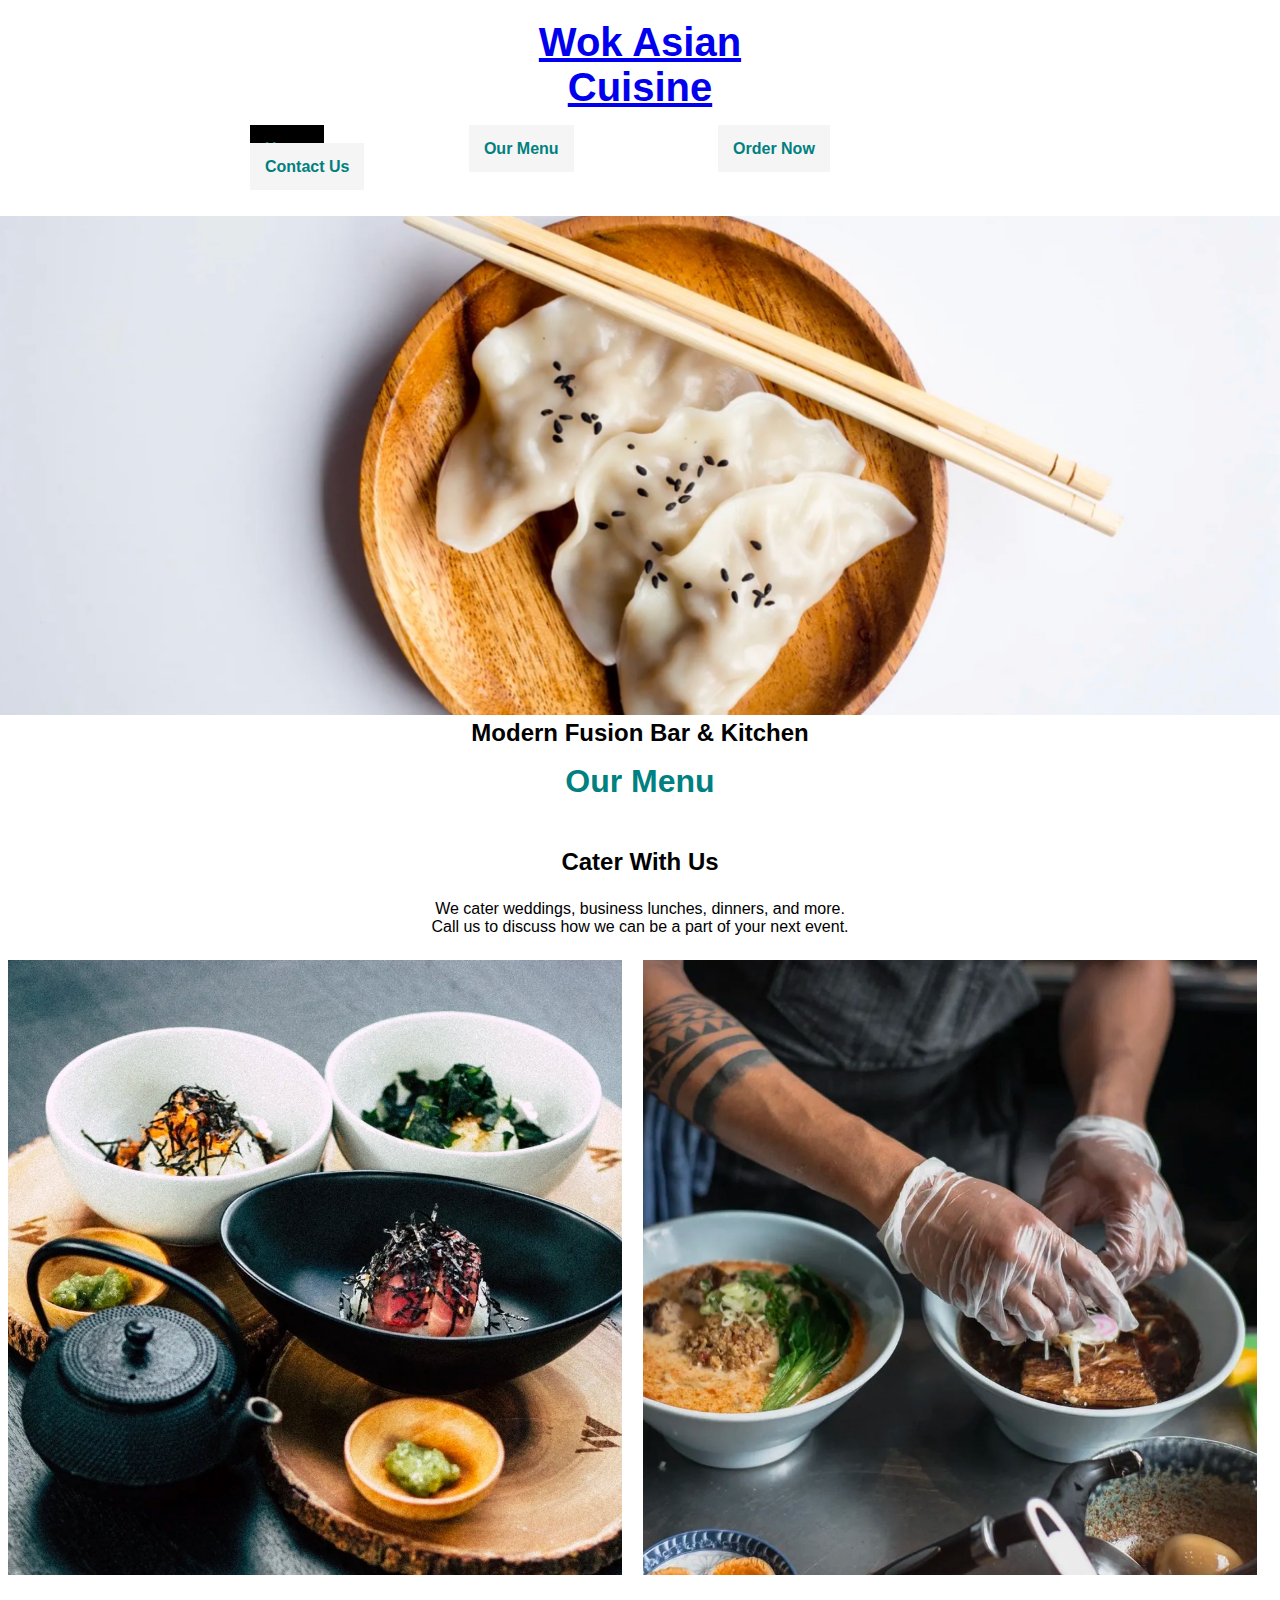
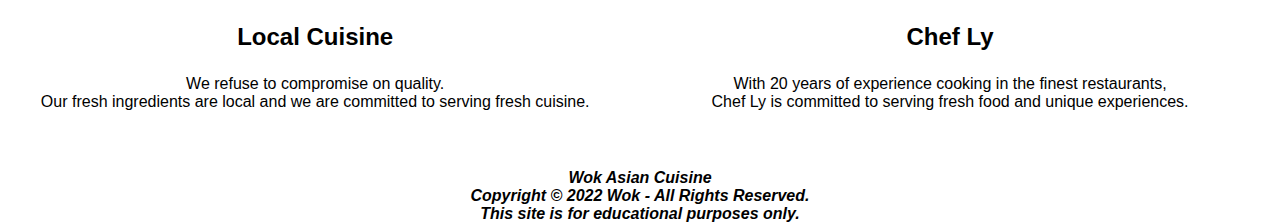
==== commit 1f56e296: "It's probably good." ====
--- a/index.html
+++ b/index.html
@@ -10,10 +10,10 @@
   </head>
   <body>
     <header>
-      <h1 class="centertext">Wok Asian Cuisine</h1>
+      <h1 class="centertext"><a href="index.html">Wok Asian Cuisine</a></h1>
       <nav>
         <ul>
-          <li class="activetab"><a href="index.html">Home</a></li>
+          <li><a href="index.html" class="activetab">Home</a></li>
           <li><a href="#">Our Menu</a></li>
           <li><a href="#">Order Now</a></li>
           <li><a href="contact.html">Contact Us</a></li>
--- a/styles.css
+++ b/styles.css
@@ -4,12 +4,26 @@
 }
 
 #contactmain {
-  background-image: url("/contact-page/contact-img-optional2.jpg");
+  background-image: url(/contact-page/contact-img-optional2.jpg);
+  background-repeat: no-repeat;
+  background-size: cover;
+  min-height: 1250px;
+
+}
+
+body {
+    max-width: 1280px;
+    margin: 0 auto;
+}
+
+a:visited {
+  color: teal;
 }
 
 .activetab {
-  background-color: red;
-}
+  background-color: black
+}
+
 h1 {
   margin: 20px auto;
   width: 330px;
@@ -37,8 +51,8 @@
   margin: 0;
   color: teal;
   text-decoration: none;
-   background-color: whitesmoke;
-   padding: 15px;
+  background-color: whitesmoke;
+  padding: 15px;
 }
 
 #modernimg {
@@ -75,7 +89,6 @@
 
 #container {
   display: flex;
-  max-width: 1280px;
   margin: 0 auto;
 }
 
@@ -107,9 +120,14 @@
   padding-top: 50px;
   font-weight: bold;
   font-style: italic;
+
 }
 
 /* Form Styles */
+
+.formtext {
+  color: white;
+}
 
 * {
   box-sizing: border-box;
@@ -190,7 +208,7 @@
   box-shadow: -3px 3px 5px #363432;
 }
 
-input[type="radio"] + label {
+input[type="radio"]+label {
   cursor: pointer;
   display: flex;
   align-items: center;
@@ -205,7 +223,7 @@
   border-radius: 0;
 }
 
-input[type="radio"] + label::before {
+input[type="radio"]+label::before {
   content: "\00a0";
   /* Non-breaking space */
   font-size: 2.25em;
@@ -222,7 +240,7 @@
   padding-bottom: 2px;
 }
 
-input[type="radio"]:checked + label::before {
+input[type="radio"]:checked+label::before {
   content: "\2022";
   color: #fff;
   background: #196774;
@@ -232,7 +250,7 @@
   outline: none;
 }
 
-input[type="radio"]:focus + label::before {
+input[type="radio"]:focus+label::before {
   box-shadow: 0 0 0 2px #196774;
 }
 
@@ -249,5 +267,4 @@
 }
 
 legend {
-  background-color: teal;
-
+  background-color: teal;